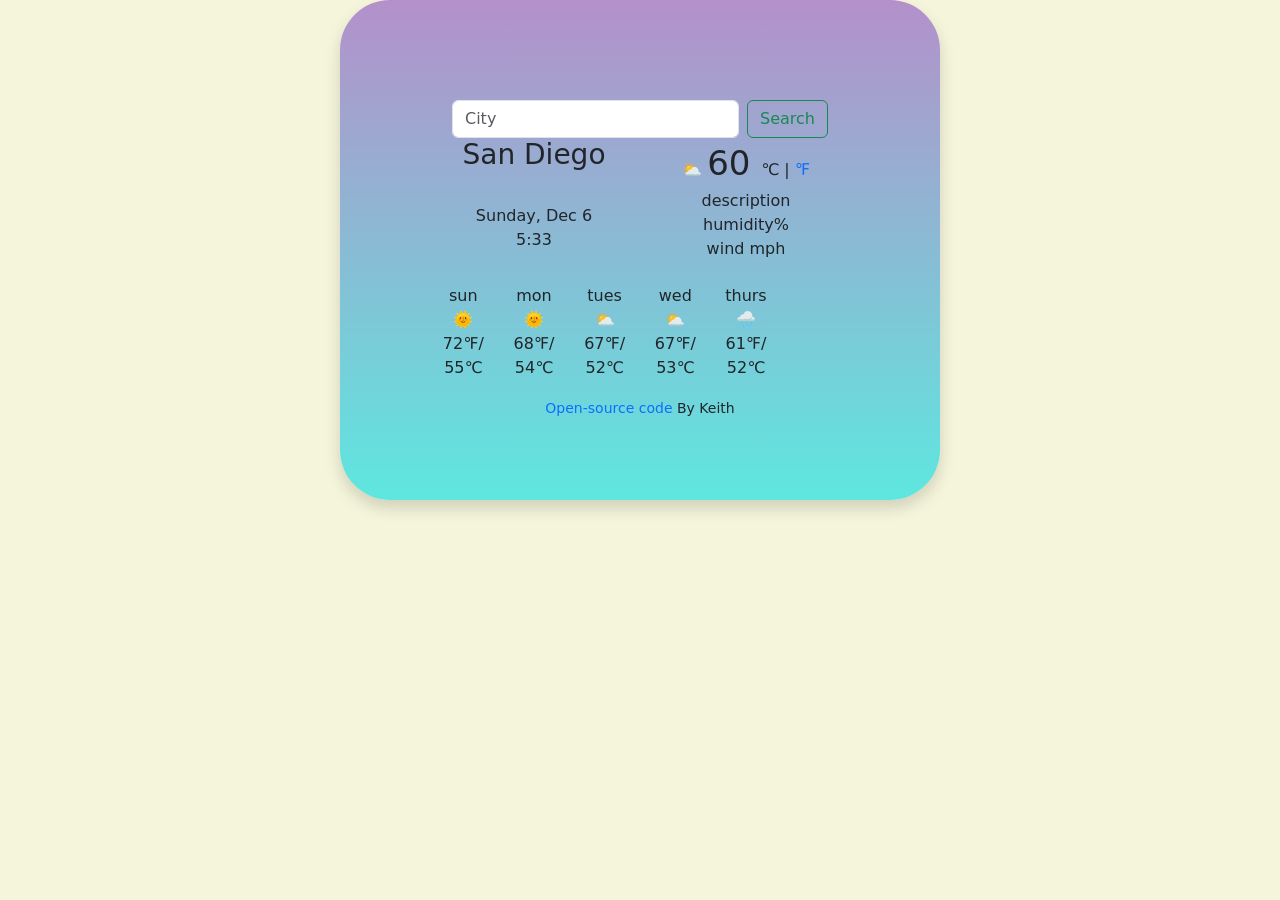
==== index.html @ 98f9292e "added to the getWeather function and adjusted the weather description html" ====
<!DOCTYPE html>
<html lang="en">
  <head>
    <meta charset="UTF-8" />
    <meta http-equiv="X-UA-Compatible" content="IE=edge" />
    <meta name="viewport" content="width=device-width, initial-scale=1.0" />
    <title>The Weather</title>
    <link
      href="https://cdn.jsdelivr.net/npm/bootstrap@5.0.0-beta3/dist/css/bootstrap.min.css"
      rel="stylesheet"
      integrity="sha384-eOJMYsd53ii+scO/bJGFsiCZc+5NDVN2yr8+0RDqr0Ql0h+rP48ckxlpbzKgwra6"
      crossorigin="anonymous"
    />
    <link rel="stylesheet" href="css/style.css" />
  </head>
  <body>
    <div class="container">
      
          <div class="weather-app">
            
            <div class="container-fluid">
              <span class="search-bar">
                <form class="d-flex" id="input-value">
                  <input class="form-control me-2" id="city-input" placeholder="City" type="search" aria-label="Search">
                  <button id="button" class="btn btn-outline-success" type="submit" value="search">Search</button>
                  
                </form>
              </span>
            </div>
            
            <div class="row">
              <div class="col-6">
                <h3>
                  San Diego
                </h3>
                <p id="date">
                  <br />
                  <span id="currentDay">
                    Date
                  </span>
                  <br>
                  <Span id="time">
                    Time
                  </Span>
                </p>
              </div>
              <div class="col-6">
                
                <div class="temp-panel">
                  <li>⛅
                    <span class="temp">
               
                       60
                
                    </span>
                    ℃ |
                    <a class="degreef">
                      ℉
                    </a>
                   
                  </li>
               <li class="descrip">description</li>
    <li> <span class="humidity"> humidity</span>% </li>
    <li> <span class="wind">wind</span> mph</li>
                </div>
              </div>
            </div>
            <div class="days">
              
              <div class="row">
                <p>
                  
                  <div class="col-2">
                    sun
                    <br>
                    🌞
                    <br>
                    72℉/
                    <br>
                    55℃
                  </div>
                  <br>
                  <div class="col-2">
                    mon
                    <br>
                    🌞
                    <br>
                    68℉/
                    <br>
                    54℃
                  </div>
                  <br>
                  <div class="col-2">
                    tues
                    <br>
                    ⛅
                    <br>
                    67℉/
                    <br>
                    52℃
                  </div>
                  <br>
                  <div class="col-2">
                    wed
                    <br>
                    ⛅
                    <br>
                    67℉/
                    <br>
                    53℃
                  </div>
                  <br>
                  <div class="col-2">
                    thurs
                    <br>
                    🌧
                    <br>
                    61℉/
                    <br>
                    52℃
                  </div>
                </p>  
              </div>
            </div>
            <small>

              <a href="https://github.com/KeithLion/Weather-app" target="_blank">
                Open-source code
              </a>
              By Keith
            </small>
            </div> 
        </div>
          
        </body>
<script src="script/alerts.js"></script>
</html>
---- css/style.css ----
body {
  background-color: beige;
}
h1 {
  text-align: center;
}
h2 {
  text-align: center;
  border-radius: 30px;
}
p {
  text-align: center;
}
li {
  text-align: center;
  list-style: none;
}
a input {
  display: block;
  margin: 0 auto;
}
button {
  display: block;
  margin: 0 auto;
}
.search-bar {
  display: block;
  margin: 0 auto;
}

a {
  text-decoration: none;
}
a:hover {
  text-decoration: underline;
  cursor: pointer;
}

.weather-app {
  border-radius: 50px;
  padding: 100px;
  margin: 0 auto;
  max-width: 600px;
  max-height: 500px;
  background-image: linear-gradient(to top, #5ee7df 0%, #b490ca 100%);
  box-shadow: 0 0.5rem 1rem rgba(0, 0, 0, 0.15) !important;
  text-align: center;
}
.temp {
  font-size: 34px;
}
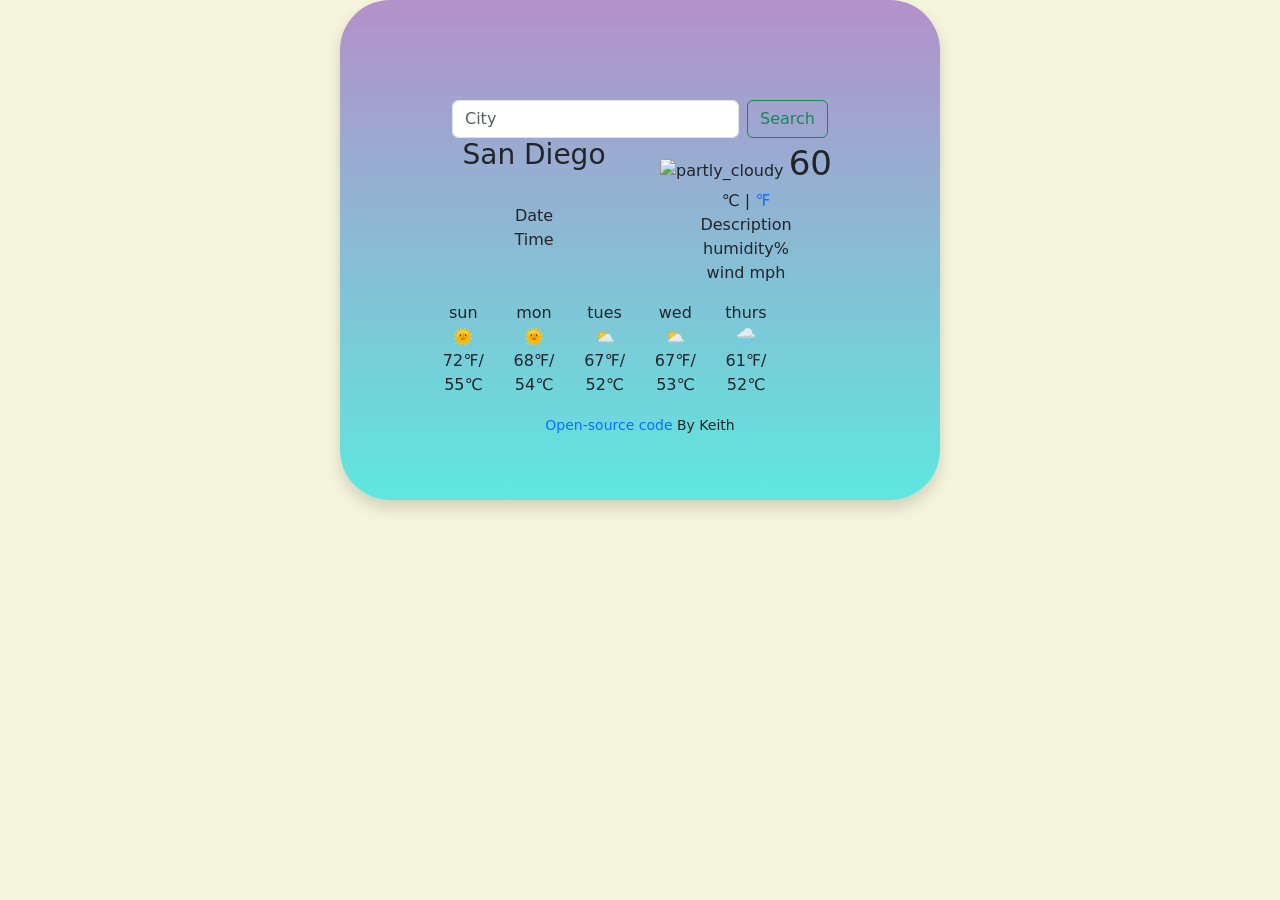
==== commit b05aa2ee: "Added real time weather icon to js and html" ====
--- a/index.html
+++ b/index.html
@@ -47,7 +47,10 @@
               <div class="col-6">
                 
                 <div class="temp-panel">
-                  <li>⛅
+                  <li>
+                      <img src="https://ssl.gstatic.com/onebox/weather/64/partly_cloudy.png" alt="partly_cloudy"
+      id="icon"
+      >
                     <span class="temp">
                
                        60
--- a/css/style.css
+++ b/css/style.css
@@ -49,3 +49,6 @@
 .temp {
   font-size: 34px;
 }
+.descrip {
+  text-transform: capitalize;
+}
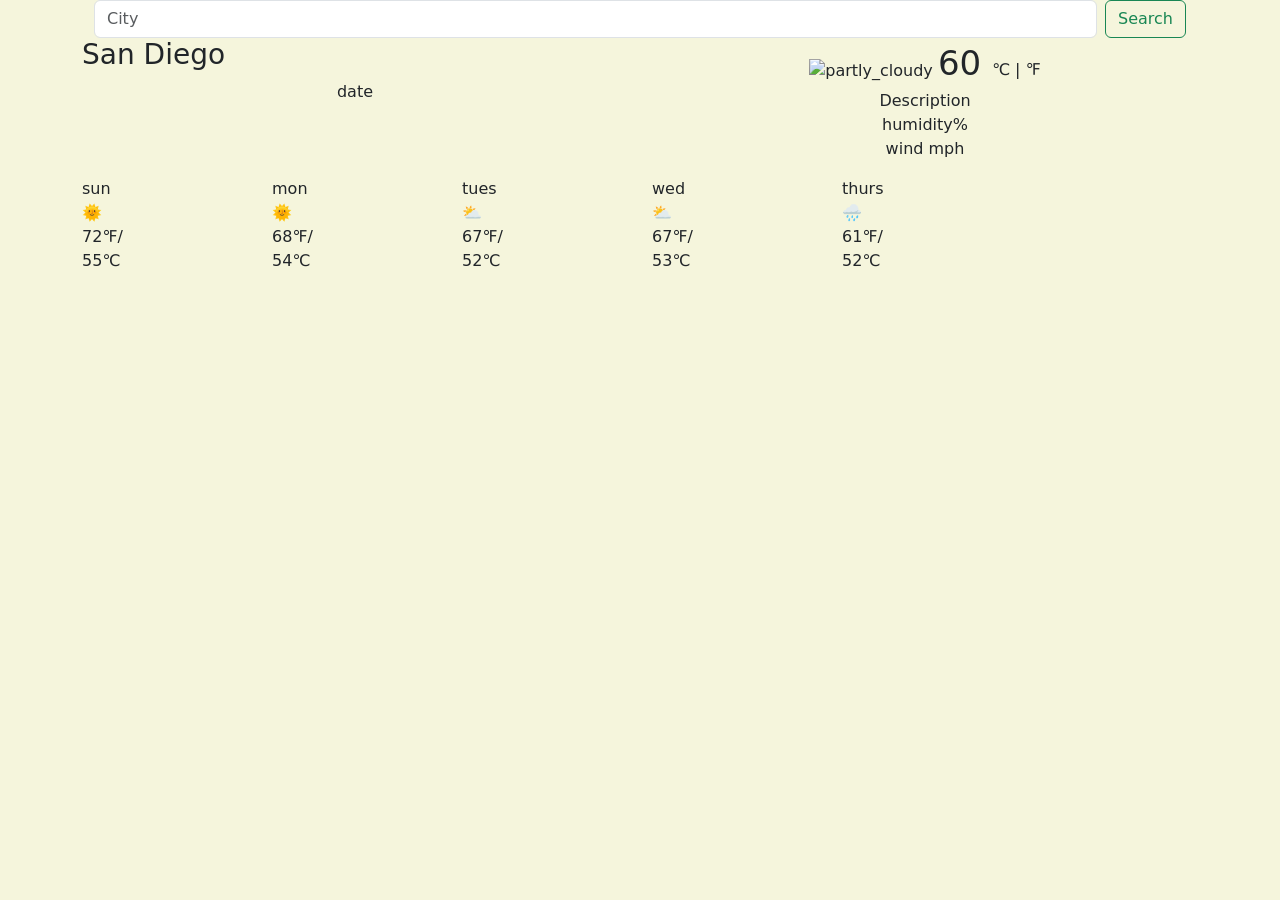
==== commit 0d8622df: "updated entire application in css changed the container class from weather-app to .container, fixing" ====
--- a/index.html
+++ b/index.html
@@ -12,129 +12,114 @@
       crossorigin="anonymous"
     />
     <link rel="stylesheet" href="css/style.css" />
+    <script src="https://unpkg.com/axios/dist/axios.min.js"></script>
   </head>
   <body>
     <div class="container">
       
-          <div class="weather-app">
-            
-            <div class="container-fluid">
-              <span class="search-bar">
-                <form class="d-flex" id="input-value">
-                  <input class="form-control me-2" id="city-input" placeholder="City" type="search" aria-label="Search">
-                  <button id="button" class="btn btn-outline-success" type="submit" value="search">Search</button>
-                  
-                </form>
-              </span>
-            </div>
-            
-            <div class="row">
-              <div class="col-6">
-                <h3>
-                  San Diego
-                </h3>
-                <p id="date">
-                  <br />
-                  <span id="currentDay">
-                    Date
-                  </span>
-                  <br>
-                  <Span id="time">
-                    Time
-                  </Span>
-                </p>
-              </div>
-              <div class="col-6">
-                
-                <div class="temp-panel">
-                  <li>
-                      <img src="https://ssl.gstatic.com/onebox/weather/64/partly_cloudy.png" alt="partly_cloudy"
+          
+          <div class="container-fluid">
+    <span class="search-bar">
+      <form class="d-flex" id="input-value">
+        <input class="form-control me-2" id="city-input" placeholder="City" type="search" aria-label="Search">
+        <button id="button" class="btn btn-outline-success" type="submit" value="search">Search</button>
+        
+      </form>
+    </span>
+  </div>
+
+<div class="row">
+<div class="col-6">
+<h3>
+  San Diego
+</h3>
+  <p id="date">
+  date
+  </p>
+</div>
+<div class="col-6">
+
+  <div class="temp-panel">
+    <li>
+      <img src="https://ssl.gstatic.com/onebox/weather/64/partly_cloudy.png" alt="partly_cloudy"
       id="icon"
       >
-                    <span class="temp">
-               
-                       60
-                
-                    </span>
-                    ℃ |
-                    <a class="degreef">
-                      ℉
-                    </a>
-                   
-                  </li>
-               <li class="descrip">description</li>
+      <span class="temp">
+        60
+      </span>
+      
+      <a id="degreeC"> 
+        ℃ 
+      </a>
+      |
+      <a id="degree">
+        ℉
+      </a>
+    </li>
+    <li class="descrip">description</li>
     <li> <span class="humidity"> humidity</span>% </li>
     <li> <span class="wind">wind</span> mph</li>
-                </div>
-              </div>
-            </div>
-            <div class="days">
-              
-              <div class="row">
-                <p>
-                  
-                  <div class="col-2">
-                    sun
-                    <br>
-                    🌞
-                    <br>
-                    72℉/
-                    <br>
-                    55℃
-                  </div>
-                  <br>
-                  <div class="col-2">
-                    mon
-                    <br>
-                    🌞
-                    <br>
-                    68℉/
-                    <br>
-                    54℃
-                  </div>
-                  <br>
-                  <div class="col-2">
-                    tues
-                    <br>
-                    ⛅
-                    <br>
-                    67℉/
-                    <br>
-                    52℃
-                  </div>
-                  <br>
-                  <div class="col-2">
-                    wed
-                    <br>
-                    ⛅
-                    <br>
-                    67℉/
-                    <br>
-                    53℃
-                  </div>
-                  <br>
-                  <div class="col-2">
-                    thurs
-                    <br>
-                    🌧
-                    <br>
-                    61℉/
-                    <br>
-                    52℃
-                  </div>
-                </p>  
-              </div>
-            </div>
-            <small>
+  </div>
+</div>
+</div>
+<div class="days">
 
-              <a href="https://github.com/KeithLion/Weather-app" target="_blank">
-                Open-source code
-              </a>
-              By Keith
-            </small>
-            </div> 
+  <div class="row">
+    <p>
+      
+      <div class="col-2">
+        sun
+        <br>
+        🌞
+      <br>
+      72℉/
+      <br>
+      55℃
+    </div>
+    <br>
+    <div class="col-2">
+      mon
+      <br>
+      🌞
+      <br>
+      68℉/
+      <br>
+      54℃
+    </div>
+    <br>
+    <div class="col-2">
+      tues
+      <br>
+      ⛅
+      <br>
+      67℉/
+      <br>
+      52℃
+    </div>
+    <br>
+    <div class="col-2">
+      wed
+      <br>
+      ⛅
+      <br>
+      67℉/
+      <br>
+      53℃
+    </div>
+    <br>
+    <div class="col-2">
+      thurs
+          <br>
+          🌧
+          <br>
+          61℉/
+          <br>
+          52℃
         </div>
-          
-        </body>
+      </p>  
+    </div>
+  </div>
+  </div>    
+</body>
 <script src="script/alerts.js"></script>
 </html>
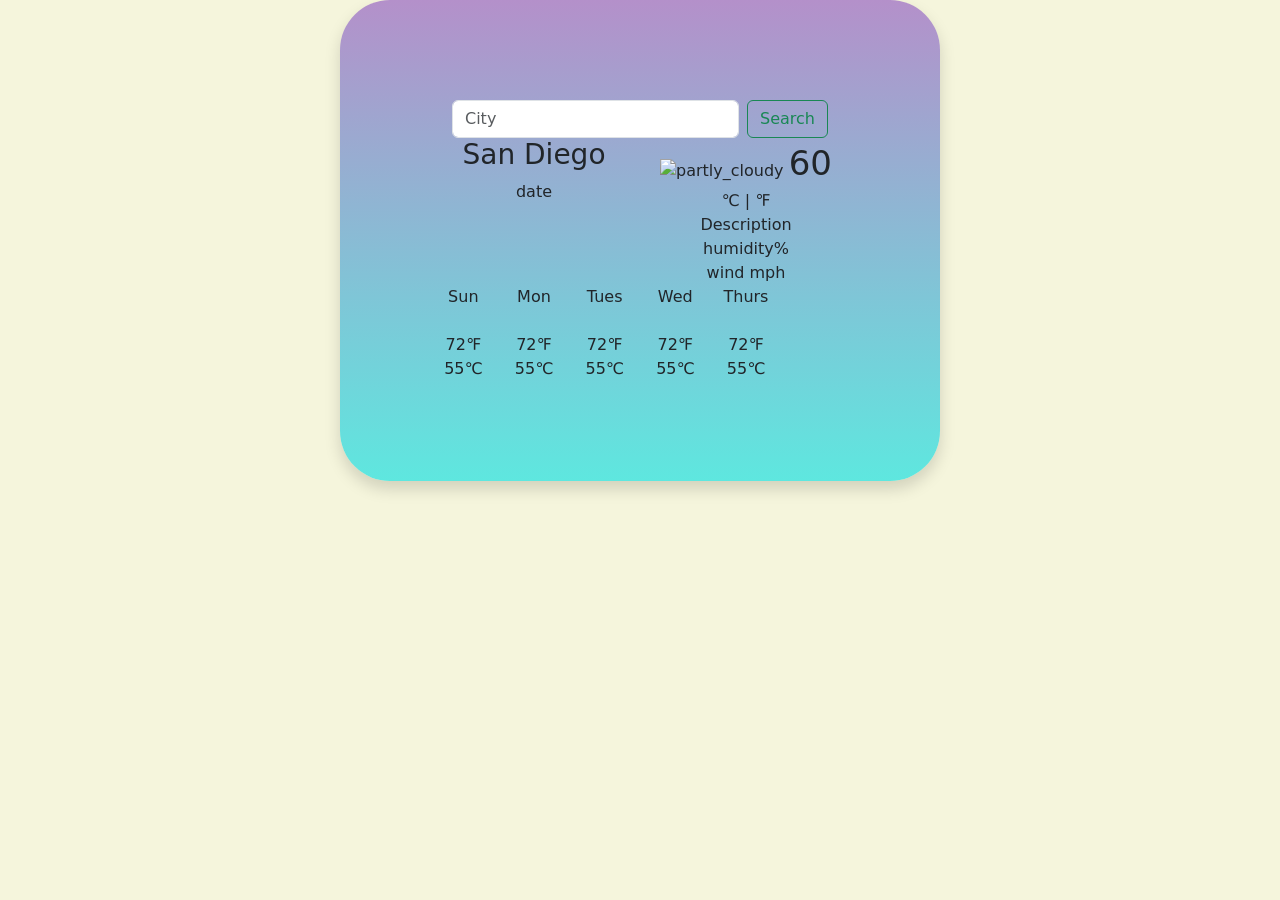
==== commit 0272b5b2: "removed the forecast from the html and moved it to the js and created a forecast loop" ====
--- a/index.html
+++ b/index.html
@@ -16,110 +16,55 @@
   </head>
   <body>
     <div class="container">
-      
-          
-          <div class="container-fluid">
-    <span class="search-bar">
-      <form class="d-flex" id="input-value">
-        <input class="form-control me-2" id="city-input" placeholder="City" type="search" aria-label="Search">
-        <button id="button" class="btn btn-outline-success" type="submit" value="search">Search</button>
-        
-      </form>
-    </span>
-  </div>
+      <div class="container-fluid">
+        <span class="search-bar">
+          <form class="d-flex" id="input-value">
+            <input
+              class="form-control me-2"
+              id="city-input"
+              placeholder="City"
+              type="search"
+              aria-label="Search"
+            />
+            <button
+              id="button"
+              class="btn btn-outline-success"
+              type="submit"
+              value="search"
+            >
+              Search
+            </button>
+          </form>
+        </span>
+      </div>
 
-<div class="row">
-<div class="col-6">
-<h3>
-  San Diego
-</h3>
-  <p id="date">
-  date
-  </p>
-</div>
-<div class="col-6">
+      <div class="row">
+        <div class="col-6">
+          <h3>San Diego</h3>
+          <p id="date">date</p>
+        </div>
+        <div class="col-6">
+          <div class="temp-panel">
+            <li>
+              <img
+                src="https://ssl.gstatic.com/onebox/weather/64/partly_cloudy.png"
+                alt="partly_cloudy"
+                id="icon"
+              />
+              <span class="temp"> 60 </span>
 
-  <div class="temp-panel">
-    <li>
-      <img src="https://ssl.gstatic.com/onebox/weather/64/partly_cloudy.png" alt="partly_cloudy"
-      id="icon"
-      >
-      <span class="temp">
-        60
-      </span>
-      
-      <a id="degreeC"> 
-        ℃ 
-      </a>
-      |
-      <a id="degree">
-        ℉
-      </a>
-    </li>
-    <li class="descrip">description</li>
-    <li> <span class="humidity"> humidity</span>% </li>
-    <li> <span class="wind">wind</span> mph</li>
-  </div>
-</div>
-</div>
-<div class="days">
-
-  <div class="row">
-    <p>
-      
-      <div class="col-2">
-        sun
-        <br>
-        🌞
-      <br>
-      72℉/
-      <br>
-      55℃
+              <a id="degreeC"> ℃ </a>
+              |
+              <a id="degree"> ℉ </a>
+            </li>
+            <li class="descrip">description</li>
+            <li><span class="humidity"> humidity</span>%</li>
+            <li><span class="wind">wind</span> mph</li>
+          </div>
+        </div>
+      </div>
+      <div id="Forecast"></div>
     </div>
-    <br>
-    <div class="col-2">
-      mon
-      <br>
-      🌞
-      <br>
-      68℉/
-      <br>
-      54℃
-    </div>
-    <br>
-    <div class="col-2">
-      tues
-      <br>
-      ⛅
-      <br>
-      67℉/
-      <br>
-      52℃
-    </div>
-    <br>
-    <div class="col-2">
-      wed
-      <br>
-      ⛅
-      <br>
-      67℉/
-      <br>
-      53℃
-    </div>
-    <br>
-    <div class="col-2">
-      thurs
-          <br>
-          🌧
-          <br>
-          61℉/
-          <br>
-          52℃
-        </div>
-      </p>  
-    </div>
-  </div>
-  </div>    
-</body>
-<script src="script/alerts.js"></script>
-</html>+  </body>
+  <script src="script/alerts.js"></script>
+</html>
--- a/css/style.css
+++ b/css/style.css
@@ -36,7 +36,7 @@
   cursor: pointer;
 }
 
-.weather-app {
+.container {
   border-radius: 50px;
   padding: 100px;
   margin: 0 auto;
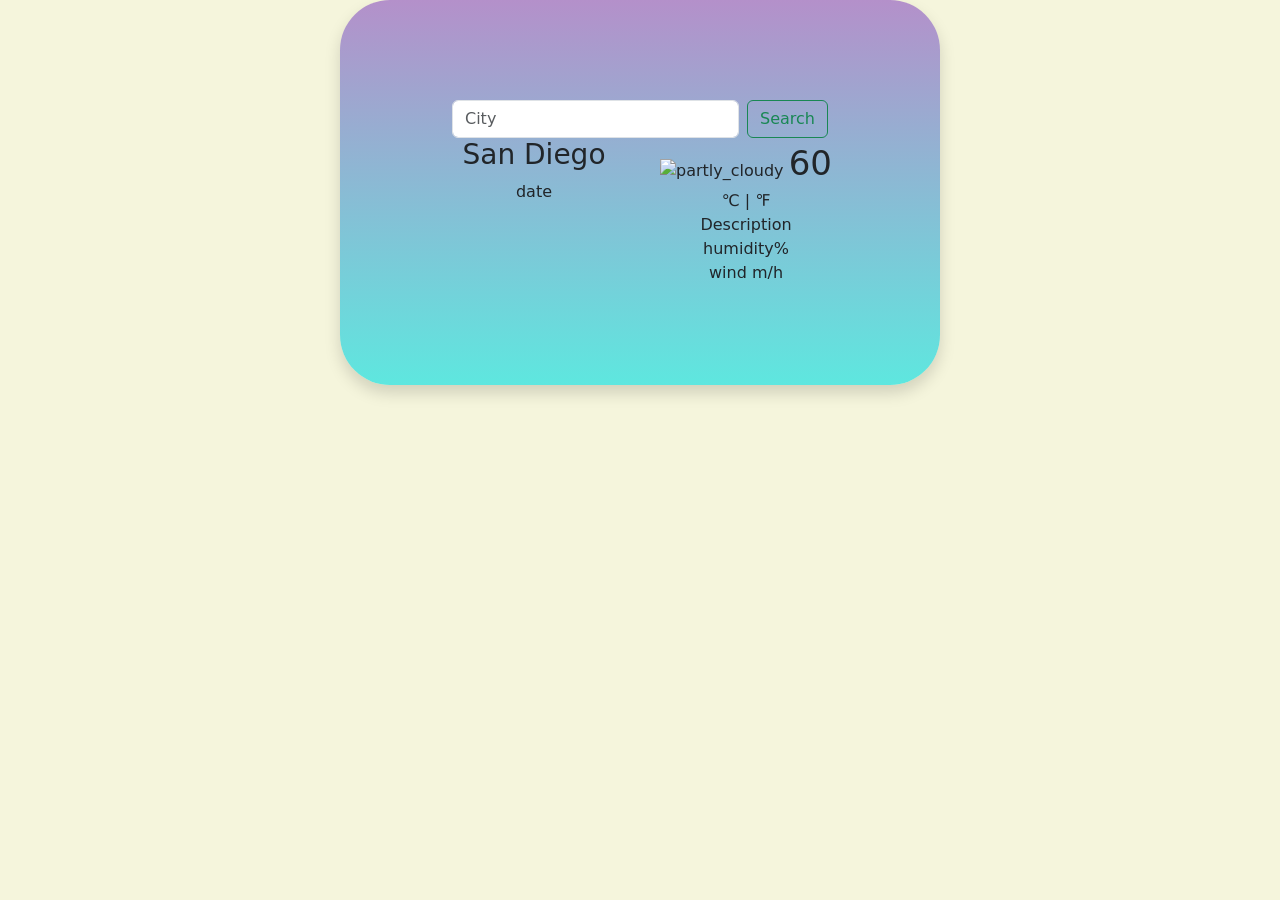
==== commit 94204a5e: "changed wind speed unit from mph to m/h" ====
--- a/index.html
+++ b/index.html
@@ -59,7 +59,7 @@
             </li>
             <li class="descrip">description</li>
             <li><span class="humidity"> humidity</span>%</li>
-            <li><span class="wind">wind</span> mph</li>
+            <li><span class="wind">wind</span> m/h</li>
           </div>
         </div>
       </div>
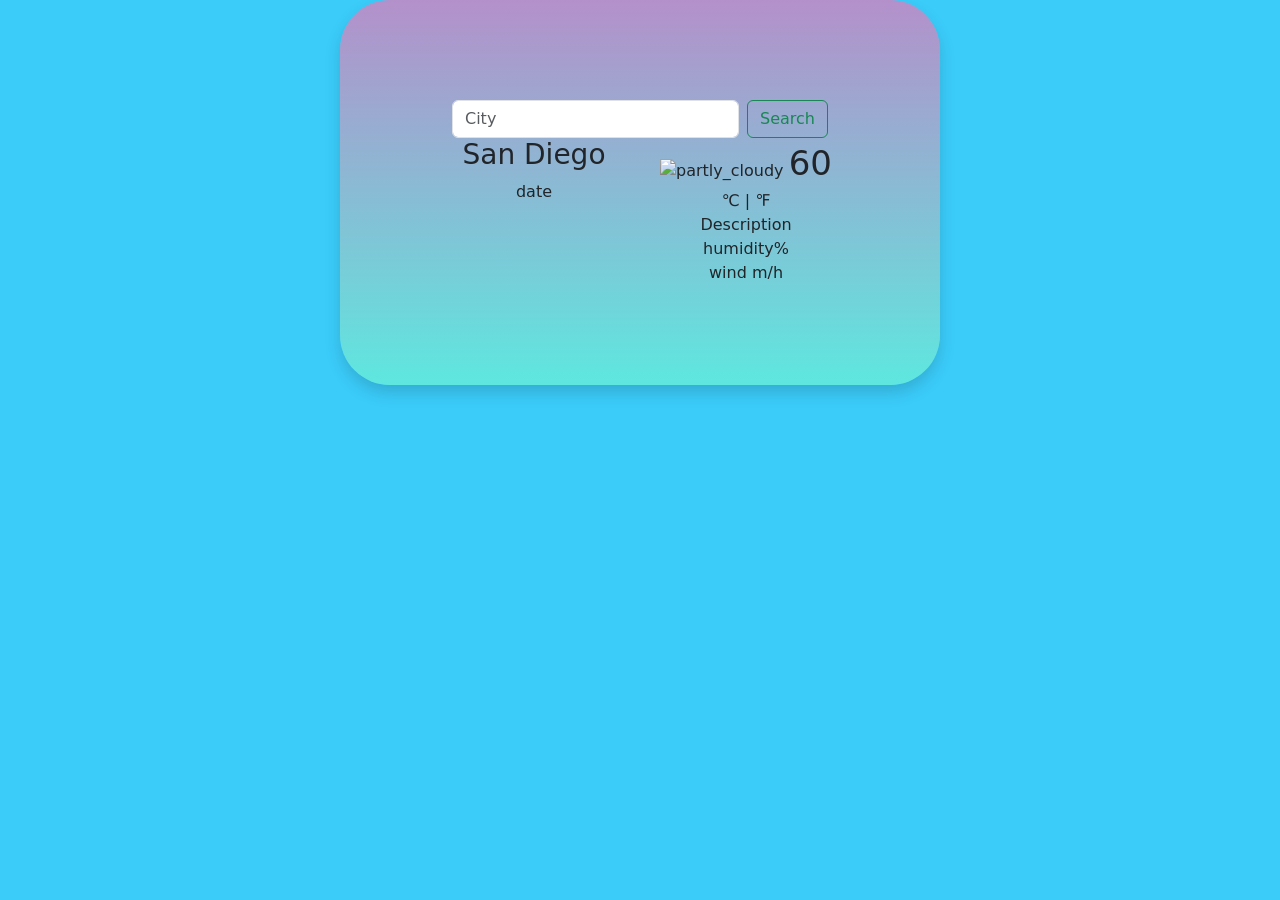
==== commit bd6de5de: "changed the background color, shifted the current days so sunday is the start of the week, added the" ====
--- a/index.html
+++ b/index.html
@@ -45,7 +45,7 @@
         </div>
         <div class="col-6">
           <div class="temp-panel">
-            <li>
+            <p>
               <img
                 src="https://ssl.gstatic.com/onebox/weather/64/partly_cloudy.png"
                 alt="partly_cloudy"
@@ -56,7 +56,8 @@
               <a id="degreeC"> ℃ </a>
               |
               <a id="degree"> ℉ </a>
-            </li>
+            </p>
+
             <li class="descrip">description</li>
             <li><span class="humidity"> humidity</span>%</li>
             <li><span class="wind">wind</span> m/h</li>
--- a/css/style.css
+++ b/css/style.css
@@ -1,5 +1,5 @@
 body {
-  background-color: beige;
+  background-color: #3bccfa;
 }
 h1 {
   text-align: center;
@@ -10,6 +10,7 @@
 }
 p {
   text-align: center;
+  margin: 0;
 }
 li {
   text-align: center;
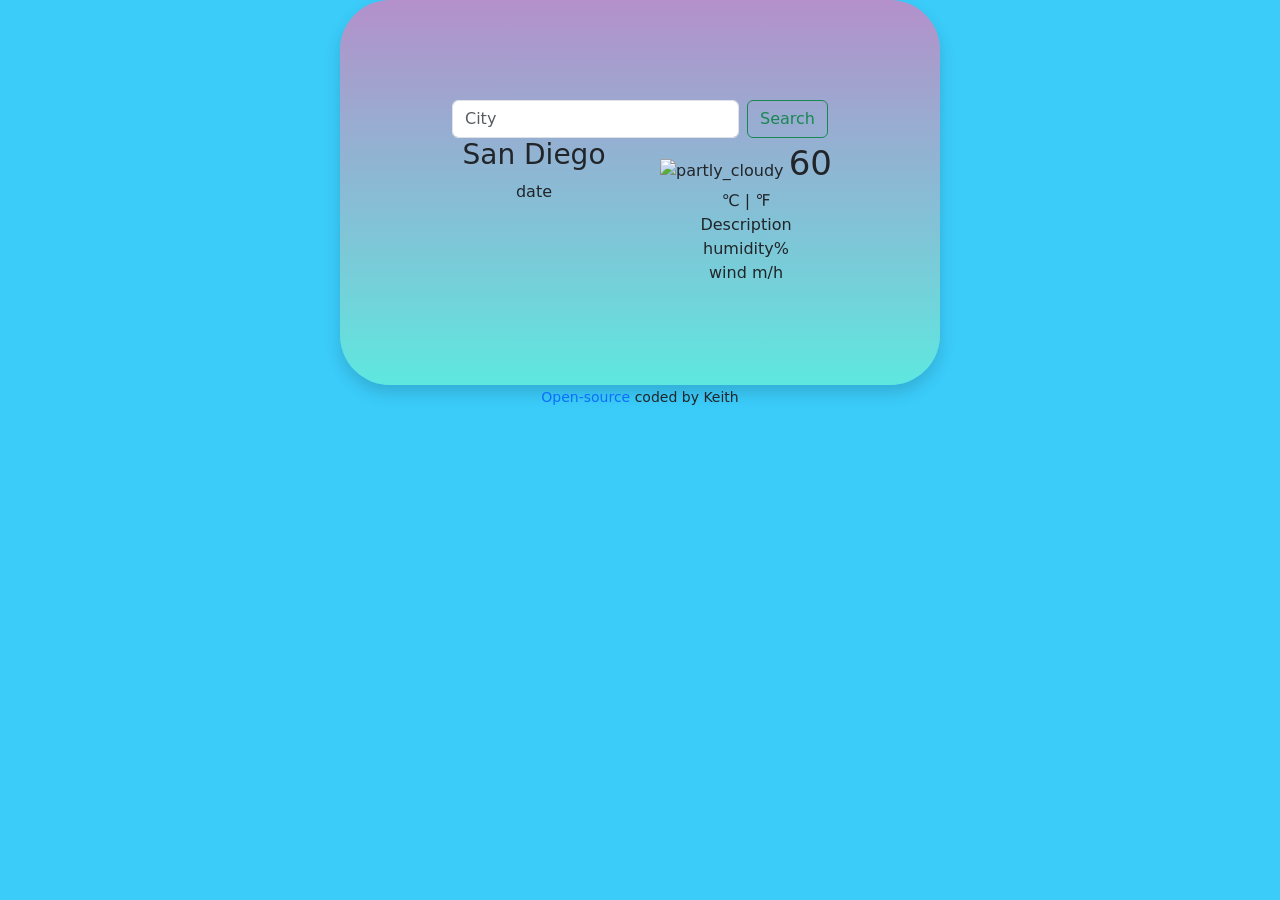
==== commit baaca372: "re-added the github link at the bottom of the console" ====
--- a/index.html
+++ b/index.html
@@ -66,6 +66,12 @@
       </div>
       <div id="Forecast"></div>
     </div>
+    <p>
+      <small>
+        <a href="https://github.com/KeithLion/Weather-app"> Open-source</a>
+        coded by Keith
+      </small>
+    </p>
   </body>
   <script src="script/alerts.js"></script>
 </html>
